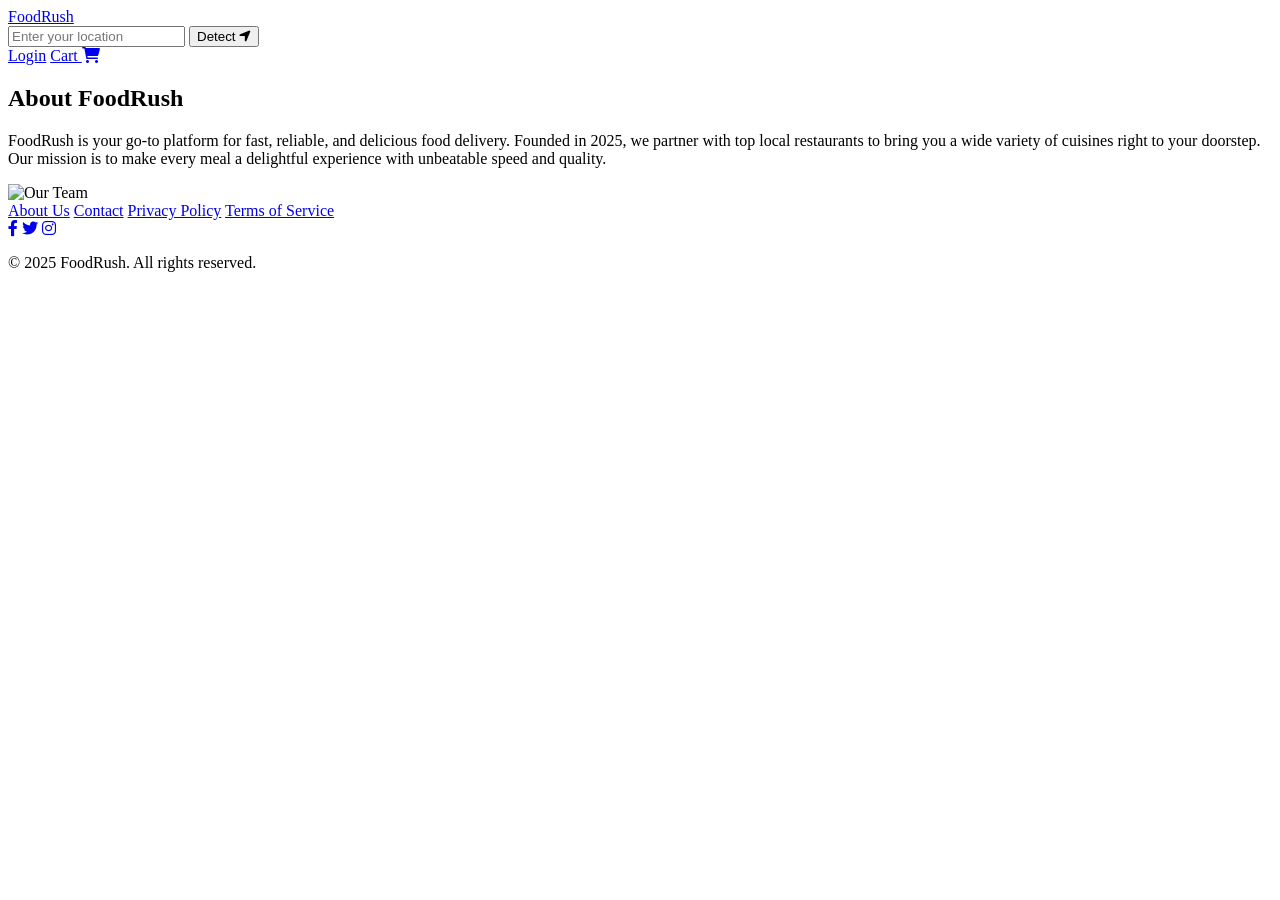
==== about.html @ 388108f4 "Add files via upload" ====
<!DOCTYPE html>
<html lang="en">
<head>
    <meta charset="UTF-8">
    <meta name="viewport" content="width=device-width, initial-scale=1.0">
    <title>About Us - FoodRush</title>
    <link rel="stylesheet" href="css/styles.css">
    <link rel="stylesheet" href="https://cdnjs.cloudflare.com/ajax/libs/font-awesome/6.0.0/css/all.min.css">
</head>
<body>
    <header>
        <nav class="navbar">
            <div class="logo"><a href="index.html">FoodRush</a></div>
            <div class="search-bar">
                <input type="text" placeholder="Enter your location" id="location-search" aria-label="Search for location">
                <button onclick="getLocation()">Detect <i class="fas fa-location-arrow"></i></button>
            </div>
            <div class="nav-links">
                <a href="login.html">Login</a>
                <a href="cart.html">Cart <i class="fas fa-shopping-cart"></i></a>
            </div>
        </nav>
    </header>

    <section class="about-section">
        <h2>About FoodRush</h2>
        <p>FoodRush is your go-to platform for fast, reliable, and delicious food delivery. Founded in 2025, we partner with top local restaurants to bring you a wide variety of cuisines right to your doorstep. Our mission is to make every meal a delightful experience with unbeatable speed and quality.</p>
        <img src="https://images.unsplash.com/photo-1552566626-52f8b828add9?ixlib=rb-4.0.3&auto=format&fit=crop&w=800&q=80" alt="Our Team" class="about-img">
    </section>

    <footer>
        <div class="footer-links">
            <a href="about.html">About Us</a>
            <a href="contact.html">Contact</a>
            <a href="privacy.html">Privacy Policy</a>
            <a href="terms.html">Terms of Service</a>
        </div>
        <div class="social-links">
            <a href="https://facebook.com"><i class="fab fa-facebook-f"></i></a>
            <a href="https://twitter.com"><i class="fab fa-twitter"></i></a>
            <a href="https://instagram.com"><i class="fab fa-instagram"></i></a>
        </div>
        <p>© 2025 FoodRush. All rights reserved.</p>
    </footer>

    <script>
        function getLocation() {
            if (navigator.geolocation) {
                navigator.geolocation.getCurrentPosition(showPosition);
            } else {
                alert("Geolocation is not supported by this browser.");
            }
        }
        function showPosition(position) {
            document.getElementById("location-search").value = `Lat: ${position.coords.latitude}, Lon: ${position.coords.longitude}`;
        }
    </script>
</body>
</html>
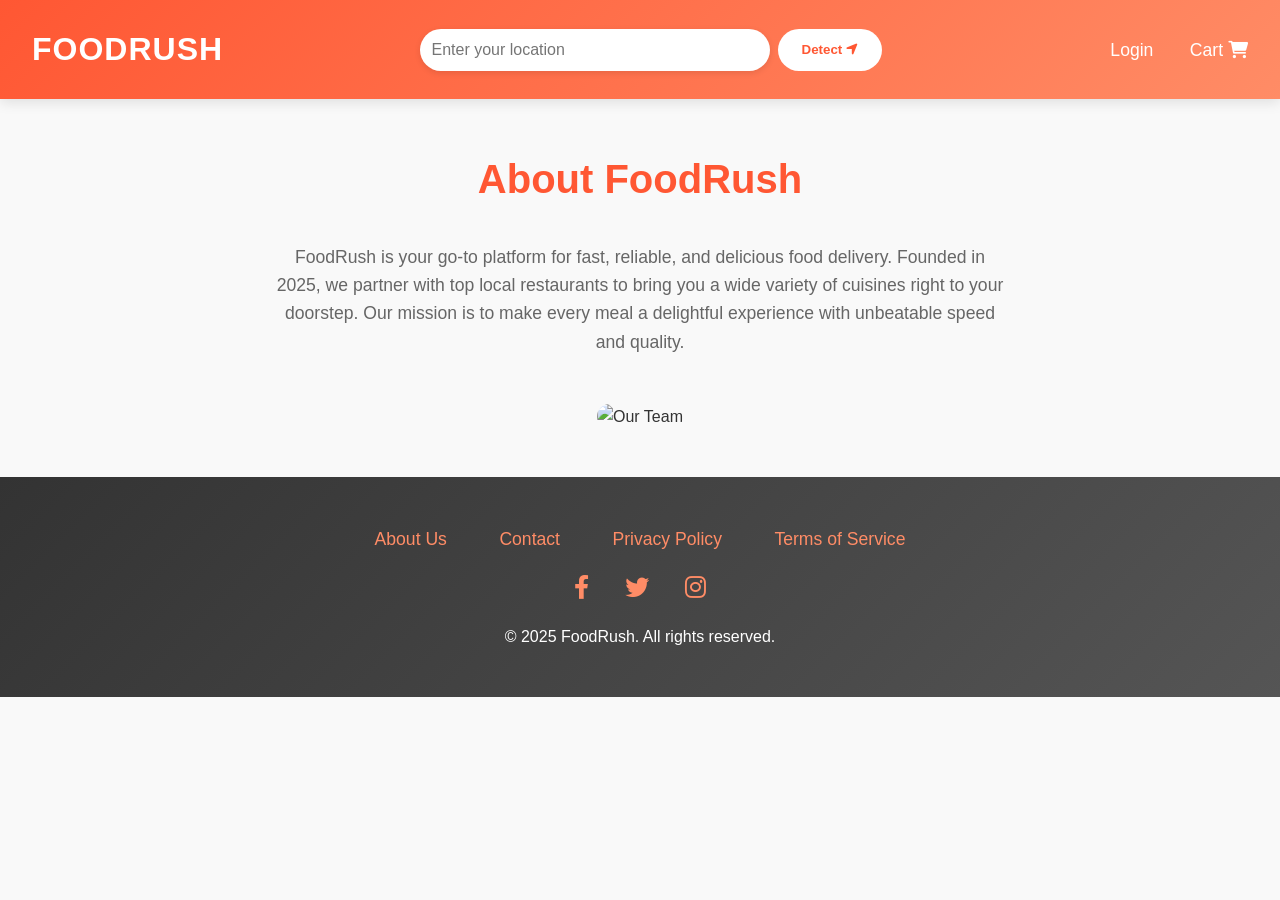
==== commit 8efc0fde: "Update about.html" ====
--- a/about.html
+++ b/about.html
@@ -1,6 +1,13 @@
 <!DOCTYPE html>
 <html lang="en">
 <head>
+    <!-- Google Tag Manager -->
+<script>(function(w,d,s,l,i){w[l]=w[l]||[];w[l].push({'gtm.start':
+new Date().getTime(),event:'gtm.js'});var f=d.getElementsByTagName(s)[0],
+j=d.createElement(s),dl=l!='dataLayer'?'&l='+l:'';j.async=true;j.src=
+'https://www.googletagmanager.com/gtm.js?id='+i+dl;f.parentNode.insertBefore(j,f);
+})(window,document,'script','dataLayer','GTM-ML5GF49F');</script>
+<!-- End Google Tag Manager -->
     <meta charset="UTF-8">
     <meta name="viewport" content="width=device-width, initial-scale=1.0">
     <title>About Us - FoodRush</title>
@@ -8,6 +15,10 @@
     <link rel="stylesheet" href="https://cdnjs.cloudflare.com/ajax/libs/font-awesome/6.0.0/css/all.min.css">
 </head>
 <body>
+    <!-- Google Tag Manager (noscript) -->
+<noscript><iframe src="https://www.googletagmanager.com/ns.html?id=GTM-XXXXXXX"
+height="0" width="0" style="display:none;visibility:hidden"></iframe></noscript>
+<!-- End Google Tag Manager (noscript) -->
     <header>
         <nav class="navbar">
             <div class="logo"><a href="index.html">FoodRush</a></div>
@@ -56,4 +67,4 @@
         }
     </script>
 </body>
-</html>+</html>
--- a/css/styles.css
+++ b/css/styles.css
@@ -0,0 +1,622 @@
+/* Reset and Base Styles */
+* {
+    margin: 0;
+    padding: 0;
+    box-sizing: border-box;
+}
+
+body {
+    font-family: 'Segoe UI', Arial, sans-serif;
+    line-height: 1.6;
+    color: #333;
+    background-color: #f9f9f9;
+}
+
+/* Navbar */
+.navbar {
+    display: flex;
+    justify-content: space-between;
+    align-items: center;
+    padding: 1.5rem 2rem;
+    background: linear-gradient(135deg, #ff5733, #ff8c66);
+    box-shadow: 0 4px 12px rgba(0, 0, 0, 0.1);
+    position: sticky;
+    top: 0;
+    z-index: 1000;
+}
+
+.logo a {
+    font-size: 2rem;
+    font-weight: 700;
+    color: white;
+    text-decoration: none;
+    text-transform: uppercase;
+    letter-spacing: 1px;
+}
+
+.search-bar {
+    display: flex;
+    gap: 0.5rem;
+}
+
+.search-bar input {
+    padding: 0.75rem;
+    width: 350px;
+    border: none;
+    border-radius: 25px;
+    box-shadow: 0 2px 6px rgba(0, 0, 0, 0.1);
+    font-size: 1rem;
+    transition: all 0.3s ease;
+}
+
+.search-bar input:focus {
+    outline: none;
+    box-shadow: 0 4px 12px rgba(0, 0, 0, 0.2);
+}
+
+.search-bar button {
+    padding: 0.75rem 1.5rem;
+    background-color: #fff;
+    color: #ff5733;
+    border: none;
+    border-radius: 25px;
+    cursor: pointer;
+    font-weight: bold;
+    transition: background-color 0.3s ease;
+}
+
+.search-bar button:hover {
+    background-color: #ffe6e0;
+}
+
+.nav-links a {
+    color: white;
+    text-decoration: none;
+    margin-left: 2rem;
+    font-size: 1.1rem;
+    transition: color 0.3s ease;
+}
+
+.nav-links a:hover {
+    color: #ffe6e0;
+}
+
+/* Hero Section */
+.hero {
+    padding: 6rem 2rem;
+    background: linear-gradient(rgba(0, 0, 0, 0.5), rgba(0, 0, 0, 0.5)), url('https://images.unsplash.com/photo-1504672281656-63c9c8c9d90c?ixlib=rb-4.0.3&auto=format&fit=crop&w=1350&q=80');
+    background-size: cover;
+    background-position: center;
+    color: white;
+    text-align: center;
+    animation: fadeIn 1s ease-in;
+}
+
+.hero-content h1 {
+    font-size: 4rem;
+    font-weight: 700;
+    margin-bottom: 1rem;
+    text-shadow: 2px 2px 8px rgba(0, 0, 0, 0.3);
+}
+
+.hero-content p {
+    font-size: 1.8rem;
+    margin-bottom: 2rem;
+}
+
+.cta-button {
+    padding: 1rem 2rem;
+    background-color: #fff;
+    color: #ff5733;
+    border: none;
+    border-radius: 25px;
+    font-size: 1.2rem;
+    font-weight: bold;
+    cursor: pointer;
+    box-shadow: 0 4px 12px rgba(0, 0, 0, 0.2);
+    transition: transform 0.3s ease, background-color 0.3s ease;
+}
+
+.cta-button:hover {
+    transform: translateY(-3px);
+    background-color: #ffe6e0;
+}
+
+/* Featured Restaurants */
+.featured {
+    padding: 3rem 2rem;
+    text-align: center;
+}
+
+.featured h2 {
+    font-size: 2.5rem;
+    margin-bottom: 2rem;
+    color: #ff5733;
+}
+
+.restaurant-grid {
+    display: grid;
+    grid-template-columns: repeat(auto-fit, minmax(320px, 1fr));
+    gap: 1.5rem;
+}
+
+.restaurant-card {
+    background: #fff;
+    border-radius: 15px;
+    box-shadow: 0 6px 18px rgba(0, 0, 0, 0.1);
+    overflow: hidden;
+    transition: transform 0.3s ease, box-shadow 0.3s ease;
+}
+
+.restaurant-card:hover {
+    transform: translateY(-5px);
+    box-shadow: 0 10px 24px rgba(0, 0, 0, 0.15);
+}
+
+.restaurant-img {
+    width: 100%;
+    height: 200px;
+    object-fit: cover;
+}
+
+.restaurant-card h3 a {
+    font-size: 1.5rem;
+    color: #ff5733;
+    text-decoration: none;
+    margin: 0.5rem 0;
+    display: block;
+}
+
+.restaurant-card p {
+    color: #666;
+    padding: 0 1rem;
+}
+
+.restaurant-card .cta-button {
+    margin: 1rem;
+}
+
+/* Categories */
+.categories {
+    padding: 3rem 2rem;
+    text-align: center;
+    background-color: #fff;
+}
+
+.categories h2 {
+    font-size: 2.5rem;
+    margin-bottom: 2rem;
+    color: #ff5733;
+}
+
+.category-grid {
+    display: grid;
+    grid-template-columns: repeat(auto-fit, minmax(220px, 1fr));
+    gap: 1.5rem;
+}
+
+.category-card {
+    background: linear-gradient(135deg, #ff8c66, #ff5733);
+    padding: 2.5rem;
+    border-radius: 15px;
+    font-size: 1.2rem;
+    font-weight: bold;
+    color: white;
+    box-shadow: 0 6px 18px rgba(0, 0, 0, 0.1);
+    cursor: pointer;
+    transition: transform 0.3s ease, box-shadow 0.3s ease;
+}
+
+.category-card:hover {
+    transform: translateY(-5px);
+    box-shadow: 0 10px 24px rgba(0, 0, 0, 0.15);
+}
+
+/* Promotions */
+.promotions {
+    padding: 3rem 2rem;
+    background-color: #ffe6e0;
+    text-align: center;
+}
+
+.promotions h2 {
+    font-size: 2.5rem;
+    margin-bottom: 2rem;
+    color: #ff5733;
+}
+
+.promo-grid {
+    display: grid;
+    grid-template-columns: repeat(auto-fit, minmax(320px, 1fr));
+    gap: 1.5rem;
+}
+
+.promo-card {
+    background: #fff;
+    border-radius: 15px;
+    box-shadow: 0 6px 18px rgba(0, 0, 0, 0.1);
+    overflow: hidden;
+}
+
+.promo-img {
+    width: 100%;
+    height: 200px;
+    object-fit: cover;
+}
+
+.promo-card h3 {
+    font-size: 1.5rem;
+    color: #ff5733;
+    margin: 1rem 0 0.5rem;
+}
+
+.promo-card p {
+    color: #666;
+    padding: 0 1rem;
+}
+
+.promo-card .cta-button {
+    margin: 1rem;
+}
+
+/* Testimonials */
+.testimonials {
+    padding: 3rem 2rem;
+    text-align: center;
+}
+
+.testimonials h2 {
+    font-size: 2.5rem;
+    margin-bottom: 2rem;
+    color: #ff5733;
+}
+
+.testimonial-grid {
+    display: grid;
+    grid-template-columns: repeat(auto-fit, minmax(320px, 1fr));
+    gap: 1.5rem;
+}
+
+.testimonial {
+    background: #fff;
+    padding: 2rem;
+    border-radius: 15px;
+    font-style: italic;
+    color: #666;
+    box-shadow: 0 6px 18px rgba(0, 0, 0, 0.1);
+    transition: transform 0.3s ease;
+}
+
+.testimonial:hover {
+    transform: translateY(-5px);
+}
+
+.author {
+    font-style: normal;
+    font-weight: bold;
+    color: #ff5733;
+    margin-top: 0.5rem;
+}
+
+/* Why Choose Us */
+.why-choose-us {
+    padding: 3rem 2rem;
+    background-color: #fff;
+    text-align: center;
+}
+
+.why-choose-us h2 {
+    font-size: 2.5rem;
+    margin-bottom: 2rem;
+    color: #ff5733;
+}
+
+.features-grid {
+    display: grid;
+    grid-template-columns: repeat(auto-fit, minmax(250px, 1fr));
+    gap: 1.5rem;
+}
+
+.feature-card {
+    padding: 2rem;
+    background: linear-gradient(135deg, #f9f9f9, #fff);
+    border-radius: 15px;
+    box-shadow: 0 6px 18px rgba(0, 0, 0, 0.1);
+}
+
+.feature-card i {
+    color: #ff5733;
+    margin-bottom: 1rem;
+}
+
+.feature-card h3 {
+    font-size: 1.5rem;
+    color: #ff5733;
+    margin-bottom: 0.5rem;
+}
+
+.feature-card p {
+    color: #666;
+}
+
+/* Footer */
+footer {
+    padding: 3rem 2rem;
+    background: linear-gradient(135deg, #333, #555);
+    color: white;
+    text-align: center;
+}
+
+.footer-links a {
+    color: #ff8c66;
+    text-decoration: none;
+    margin: 0 1.5rem;
+    font-size: 1.1rem;
+    transition: color 0.3s ease;
+}
+
+.footer-links a:hover {
+    color: #fff;
+}
+
+.social-links {
+    margin: 1rem 0;
+}
+
+.social-links a {
+    color: #ff8c66;
+    margin: 0 1rem;
+    font-size: 1.5rem;
+    transition: color 0.3s ease;
+}
+
+.social-links a:hover {
+    color: #fff;
+}
+
+/* Animations */
+@keyframes fadeIn {
+    from { opacity: 0; }
+    to { opacity: 1; }
+}
+
+/* Responsive Design */
+@media (max-width: 768px) {
+    .navbar {
+        flex-direction: column;
+        padding: 1rem;
+        gap: 1rem;
+    }
+
+    .search-bar input {
+        width: 100%;
+    }
+
+    .hero-content h1 {
+        font-size: 2.5rem;
+    }
+
+    .hero-content p {
+        font-size: 1.2rem;
+    }
+
+    .restaurant-grid,
+    .category-grid,
+    .promo-grid,
+    .testimonial-grid,
+    .features-grid {
+        grid-template-columns: 1fr;
+    }
+}
+/* Login Section */
+.login-section {
+    padding: 3rem 2rem;
+    text-align: center;
+    background-color: #fff;
+}
+
+.login-section h2 {
+    font-size: 2.5rem;
+    color: #ff5733;
+    margin-bottom: 2rem;
+}
+
+.login-form {
+    max-width: 400px;
+    margin: 0 auto;
+}
+
+.form-group {
+    margin-bottom: 1.5rem;
+    text-align: left;
+}
+
+.form-group label {
+    display: block;
+    font-size: 1.1rem;
+    color: #333;
+    margin-bottom: 0.5rem;
+}
+
+.form-group input,
+.form-group textarea {
+    width: 100%;
+    padding: 0.75rem;
+    border: none;
+    border-radius: 25px;
+    box-shadow: 0 2px 6px rgba(0, 0, 0, 0.1);
+    font-size: 1rem;
+}
+
+.form-group textarea {
+    height: 150px;
+    resize: vertical;
+}
+
+.login-form p {
+    margin-top: 1rem;
+}
+
+.login-form a {
+    color: #ff5733;
+    text-decoration: none;
+}
+
+/* Cart Section */
+.cart-section {
+    padding: 3rem 2rem;
+}
+
+.cart-section h2 {
+    font-size: 2.5rem;
+    color: #ff5733;
+    margin-bottom: 2rem;
+    text-align: center;
+}
+
+.cart-items {
+    max-width: 800px;
+    margin: 0 auto 2rem;
+}
+
+.cart-item {
+    display: flex;
+    align-items: center;
+    background: #fff;
+    padding: 1rem;
+    border-radius: 15px;
+    box-shadow: 0 6px 18px rgba(0, 0, 0, 0.1);
+    margin-bottom: 1rem;
+}
+
+.cart-img {
+    width: 100px;
+    height: 100px;
+    object-fit: cover;
+    border-radius: 10px;
+    margin-right: 1rem;
+}
+
+.cart-details {
+    flex-grow: 1;
+}
+
+.cart-details h3 {
+    font-size: 1.5rem;
+    color: #ff5733;
+}
+
+.cart-details p {
+    color: #666;
+}
+
+.cart-details input {
+    width: 50px;
+    padding: 0.25rem;
+    border-radius: 5px;
+    border: 1px solid #ccc;
+}
+
+.remove-button {
+    padding: 0.5rem 1rem;
+    background-color: #ff5733;
+    color: white;
+    border: none;
+    border-radius: 25px;
+    cursor: pointer;
+}
+
+.cart-summary {
+    max-width: 400px;
+    margin: 0 auto;
+    text-align: right;
+}
+
+.cart-summary p {
+    font-size: 1.2rem;
+    margin-bottom: 0.5rem;
+}
+
+/* Menu Section */
+.menu-section {
+    padding: 3rem 2rem;
+    text-align: center;
+}
+
+.menu-section h2 {
+    font-size: 2.5rem;
+    color: #ff5733;
+    margin-bottom: 2rem;
+}
+
+.menu-grid {
+    display: grid;
+    grid-template-columns: repeat(auto-fit, minmax(300px, 1fr));
+    gap: 1.5rem;
+}
+
+.menu-item {
+    background: #fff;
+    border-radius: 15px;
+    box-shadow: 0 6px 18px rgba(0, 0, 0, 0.1);
+    padding: 1rem;
+    transition: transform 0.3s ease;
+}
+
+.menu-item:hover {
+    transform: translateY(-5px);
+}
+
+.menu-img {
+    width: 100%;
+    height: 150px;
+    object-fit: cover;
+    border-radius: 10px;
+}
+
+.menu-item h3 {
+    font-size: 1.5rem;
+    color: #ff5733;
+    margin: 0.5rem 0;
+}
+
+.menu-item p {
+    color: #666;
+}
+
+/* About, Contact, Privacy, Terms Sections */
+.about-section,
+.contact-section,
+.privacy-section,
+.terms-section {
+    padding: 3rem 2rem;
+    text-align: center;
+    max-width: 800px;
+    margin: 0 auto;
+}
+
+.about-section h2,
+.contact-section h2,
+.privacy-section h2,
+.terms-section h2 {
+    font-size: 2.5rem;
+    color: #ff5733;
+    margin-bottom: 2rem;
+}
+
+.about-section p,
+.contact-section p,
+.privacy-section p,
+.terms-section p {
+    font-size: 1.1rem;
+    color: #666;
+    margin-bottom: 1rem;
+}
+
+.about-img {
+    width: 100%;
+    max-width: 600px;
+    height: auto;
+    border-radius: 15px;
+    margin-top: 2rem;
+}
